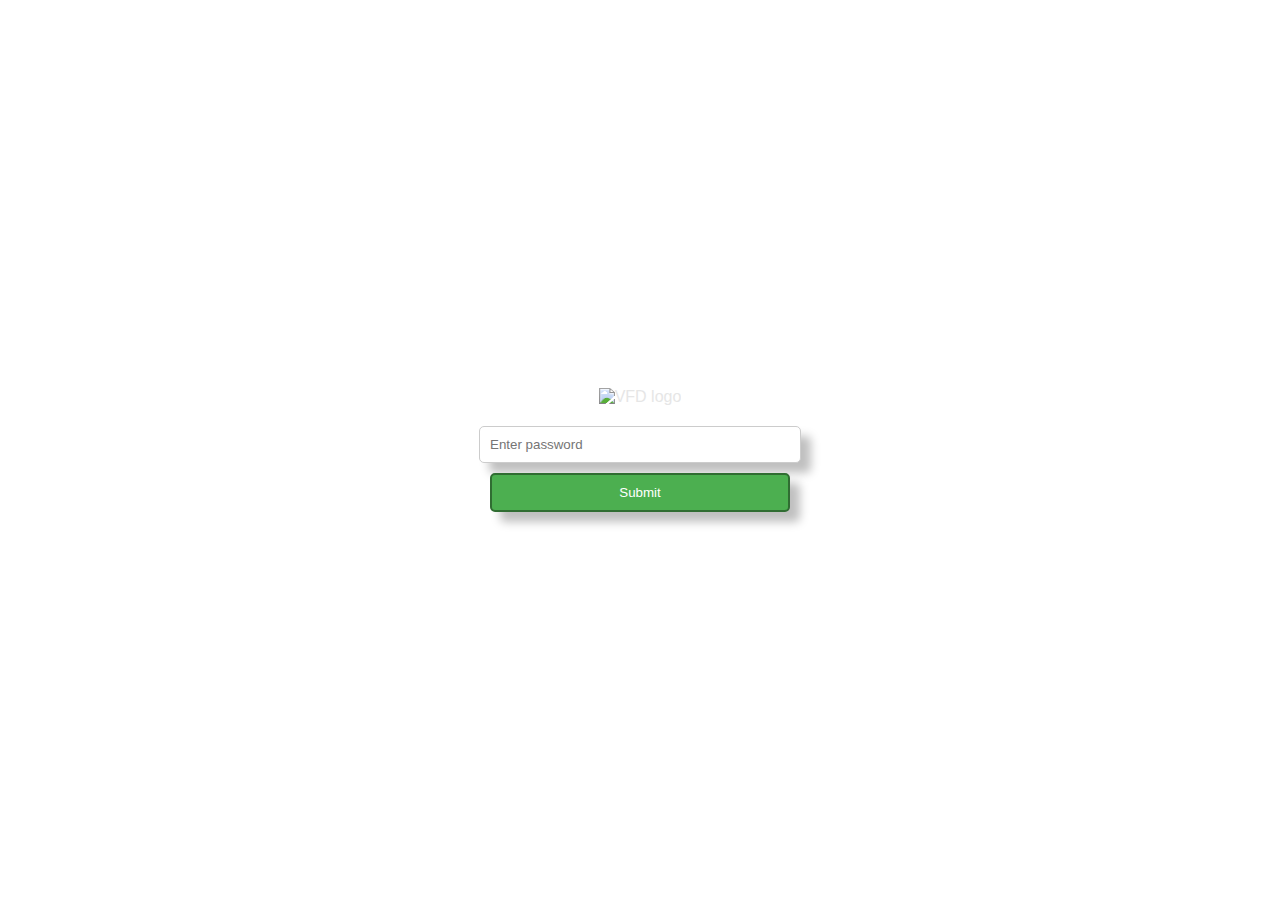
==== index.html @ 8b18031f "Add files via upload" ====
<!DOCTYPE html>
<html lang="fr">
<head>
    <meta charset="UTF-8">
    <meta name="viewport" content="width=device-width, initial-scale=1.0">
    <link rel="stylesheet" href="style.css">
    <title>Vernacularly Fastened Door</title>
    <style>
        body, html {
            background-image: url("images/wallpaper.png");
            background-size: 10%;
            height: 100%;
            width: 100%;
            margin: 0;
            display: flex;
            justify-content: center;
            align-items: center;
        }

        .container {
            text-align: center;
            width: 100%;
            max-width: 400px;
            padding: 20px;
            box-sizing: border-box;
        }

    </style>
</head>
<body>
    <div class="container">
        <img src="images/vfd.png" alt="VFD logo" style="max-width: 200px; height: auto">
        <br>
        <input type="password" id="password" placeholder="Enter password">
        <br>
        <button id="submitButton" onclick="checkPassword()">Submit</button>
    </div>

    <script>
        function checkPassword() {
            var password = document.getElementById("password").value;
            var passwordField = document.getElementById("password");

            if (password === "vfd") {
                window.location.href = "home.html";
            } else if (password === "quiet") {
                window.location.href = "quiet.html";
            } else if (password === "fire") {
                window.location.href = "fire.html";
            } else {
                passwordField.classList.add('error');
                setTimeout(function() {
                    passwordField.classList.remove('error');
                }, 500);
            }
        }

        document.getElementById("password").addEventListener("keypress", function(event) {
            if (event.key === "Enter") {
                checkPassword();
            }
        });
    </script>

</body>
</html>
---- style.css ----
* {
  font-family: 'Helvetica', 'Arial', sans-serif;
}

.board {
  background: #CEBE8A;
  padding: 30px;
  max-width: 800px;
  width: 100%;
  border-radius: 20px;
  border: 3px solid #A99D76;
  margin: 0 auto 3rem auto;
  box-shadow: 10px 10px 10px rgba(0, 0, 0, 0.25);
  text-align: left;
  z-index: 1;
}

.board a, blockquote, form, p {
  font-size: 1.2rem;
  line-height: 28.8px;
  position: relative;
  z-index: 5;
}

.board blockquote {
  font-style: italic;
  text-justify: inter-word;
}

.board a {
  color: #3A515B;
  text-decoration: none;
}

.board a:hover {
  text-decoration: underline;
}
.board blockquote, label, p, h1, h2, h3 {
  color: #262626;
}

body {
  color: #E6E6E6;
  background-size: 10%;
}

button {
  margin-top: 10px;
  padding: 10px 20px;
  background-color: #4CAF50;
  color: white;
  border: 2px solid #306D32;
  border-radius: 5px;
  cursor: pointer;
  width: 100%;
  max-width: 300px;
  box-shadow: 10px 10px 10px rgba(0, 0, 0, 0.25);
}

button:hover {
  background-color: #45a049;
}

.content {
  margin: 200px auto 20px auto;
  justify-content: center;
  align-items: center;
  text-align: center;
  max-width: 800px;
  padding: 20px;
  width: 100%;
  height: calc(100% - 320px);
}

.content p {
  font-size: 18px;
  color: white;
}

.footer-box a {
  text-decoration: none;
}

.footer {
  position: fixed;
  bottom: 25px;
  display: flex;
  justify-content: center;
  align-items: center;
  background-color: rgba(255, 255, 255, 0);
  width: 100%;
  padding: 10px 0;
  z-index: 10;
}

.footer-box {
  display: flex;
  justify-content: center;
  gap: 25px;
  width: auto;
}

.footer-box div {
  display: flex;
  justify-content: center;
  align-items: center;
  width: 50px;
  height: 50px;
  border-radius: 50%;
  background: linear-gradient(145deg, #D3BE00, #AC7304);
  font-size: 24px;
  color: white;
  cursor: pointer;
  box-shadow: 10px 10px 10px rgba(0, 0, 0, 0.25);
}

header {
  position: fixed;
  top: 0;
  left: 0;
  width: 100%;
  display: flex;
  justify-content: center;
  align-items: flex-start;
  padding: 0 2%;
  box-sizing: border-box;
  text-align: center;
  height: 200px;
  z-index: 10;
}

header::before {
  content: '';
  position: absolute;
  top: 0;
  left: 0;
  width: 100%;
  height: 100%;
  backdrop-filter: blur(25px);
  background: linear-gradient(to bottom, rgba(0, 0, 0, 0.5), rgba(0, 0, 0, 0.1));
  -webkit-backdrop-filter: blur(15px);
  mask-image: linear-gradient(to bottom, 
      rgba(0, 0, 0, 1) 0%,
      rgba(0, 0, 0, 1) 75%,
      rgba(0, 0, 0, 0) 100%);
  -webkit-mask-image: linear-gradient(to bottom, 
      rgba(0, 0, 0, 1) 0%,
      rgba(0, 0, 0, 1) 75%,
      rgba(0, 0, 0, 0) 100%);
  z-index: -1;
}

header img {
  width: 100%;
  height: auto;
  max-height: 150px;
  display: block;
  margin: 0 auto;
  padding-top: 34px;
}

input[type="password"] {
  margin-top: 20px;
  padding: 10px;
  width: 100%;
  max-width: 300px;
  border: 1px solid #ccc;
  border-radius: 5px;
  box-shadow: 10px 10px 10px rgba(0, 0, 0, 0.25);
}

input.error {
  animation: shake 0.5s ease-in-out;
  border-color: red;
}

@keyframes shake {
  0% { transform: translateX(0); }
  25% { transform: translateX(-5px); }
  50% { transform: translateX(5px); }
  75% { transform: translateX(-5px); }
  100% { transform: translateX(0); }
}

.paper {
  width: 350px;
  background-color: white;
  padding: 9px 20px 0px 20px;
  font-family: 'Times New Roman', serif;
  overflow-y: auto;
  position: relative;
  margin: 0 auto 7.5rem auto;
  box-shadow: 10px 10px 10px rgba(0, 0, 0, 0.25);
  z-index: 1;
  text-align: left;
}

.paper::before {
  content: '';
  display: block;
  position: absolute;
  top: 0;
  left: 0;
  width: 100%;
  height: 100%;
  background-image: repeating-linear-gradient(to bottom, #d0e4f7 0px, #d0e4f7 3px, transparent 1px, transparent 24px);
  z-index: -1;
}

.paper p {
  color: #000000;
  font-size: 1.2rem;
  line-height: 28.8px;
  font-style: italic;
  position: relative;
  z-index: 5;
}

.plate {
  background: linear-gradient(145deg, #D3BE00, #AC7304);
  padding: 30px;
  max-width: 800px;
  width: 100%;
  border-radius: 20px;
  text-align: center;
  border: 3px solid #d4af37;
  margin: 200px auto 3rem auto;
  box-shadow: 10px 10px 10px rgba(0, 0, 0, 0.25);
}

.plate h1, .plate h2 {
  color: #fff;
  font-family: 'Georgia', serif;
  margin: 0;
}

.plate h1 {
  margin-bottom: 10px;
}

.plate h2 {
  font-weight: lighter;
}

.tooltip {
  position: absolute;
  bottom: 103%;
  left:50%;
  transform: translateX(-50%);
  background-color: rgba(0, 0, 0, 0.7);
  color: white;
  padding: 5px 10px;
  border-radius: 5px;
  font-size: 14px;
  opacity: 0;
  transition: opacity 0.3s ease-in-out, visibility 0.3s ease-in-out;
  background: radial-gradient(circle, #BC9202 50%, #AC7304 100%);
  z-index: 20;
  white-space: nowrap;
  pointer-events: none;
  box-shadow: 10px 10px 10px rgba(0, 0, 0, 0.25);
}

a:hover .tooltip {
  opacity: 1;
}

.submitbutton {
  padding: 10px 20px;
  border: 2px solid #AFAFAF;
  border-radius: 5px;
  cursor: pointer;
  margin: 0 auto;
  z-index: 2;
}

.submitbutton:hover {
  background-color: #E5E5E5;
}

.submit-container {
  position: absolute;
  left: 50%;
  -ms-transform: translate(-50%, -30%);
  transform: translate(-50%, -30%);
}
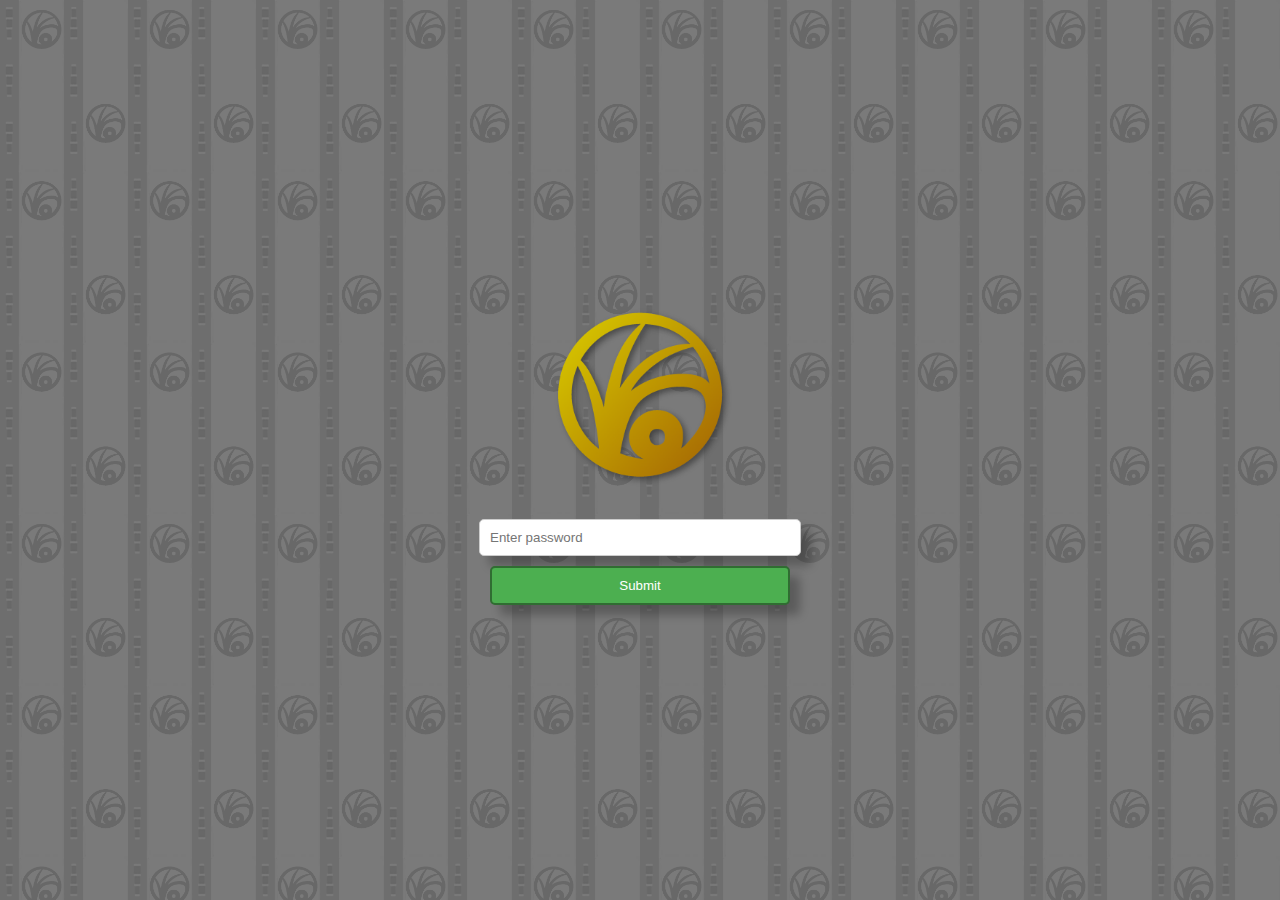
==== commit ec7189fb: "Update index.html" ====
--- a/index.html
+++ b/index.html
@@ -42,7 +42,7 @@
             var passwordField = document.getElementById("password");
 
             if (password === "vfd") {
-                window.location.href = "home.html";
+                window.location.href = "intel.html";
             } else if (password === "quiet") {
                 window.location.href = "quiet.html";
             } else if (password === "fire") {
@@ -63,4 +63,4 @@
     </script>
 
 </body>
-</html>+</html>
